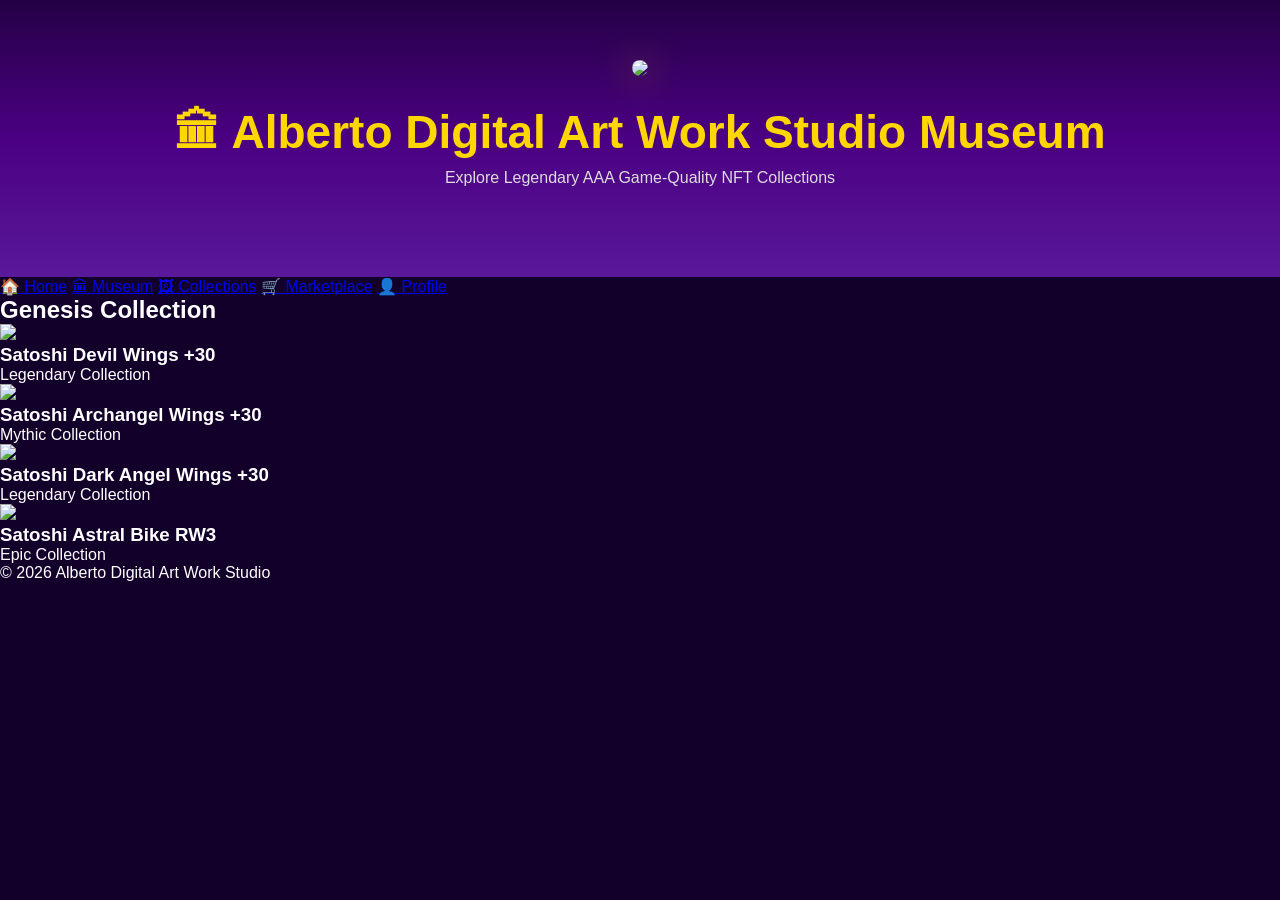
==== museum.html @ 894cdd67 "Create museum.html" ====
<!DOCTYPE html>
<html lang="en">

<head>

<meta charset="UTF-8">
<meta name="viewport" content="width=device-width, initial-scale=1.0">

<title>Alberto Museum</title>

<link rel="stylesheet" href="index.css">

</head>

<body>

<header class="hero">

<img src="images/alberto-banner.png" class="hero-logo">

<h1>🏛 Alberto Digital Art Work Studio Museum</h1>

<p class="subtitle">

Explore Legendary AAA Game-Quality NFT Collections

</p>

</header>

<nav class="navbar">

<a href="index.html">🏠 Home</a>

<a href="museum.html">🏛 Museum</a>

<a href="#">🖼 Collections</a>

<a href="#">🛒 Marketplace</a>

<a href="#">👤 Profile</a>

</nav>

<section class="featured">

<h2>Genesis Collection</h2>

<div class="grid">

<div class="card">

<img src="images/nft1.jpg">

<h3>Satoshi Devil Wings +30</h3>

<p>Legendary Collection</p>

</div>

<div class="card">

<img src="images/nft2.jpg">

<h3>Satoshi Archangel Wings +30</h3>

<p>Mythic Collection</p>

</div>

<div class="card">

<img src="images/nft3.jpg">

<h3>Satoshi Dark Angel Wings +30</h3>

<p>Legendary Collection</p>

</div>

<div class="card">

<img src="images/nft4.jpg">

<h3>Satoshi Astral Bike RW3</h3>

<p>Epic Collection</p>

</div>

</div>

</section>

<footer>

© 2026 Alberto Digital Art Work Studio

</footer>

</body>

</html>
---- index.css ----
*{
    margin:0;
    padding:0;
    box-sizing:border-box;
    font-family:Arial, Helvetica, sans-serif;
}

body{
    background:#12002b;
    color:white;
}

/* HERO */

.hero{
    text-align:center;
    padding:60px 20px;
    background:linear-gradient(180deg,#240046,#4b0082,#5a189a);
}

.hero-logo{
    width:360px;
    max-width:90%;
    border-radius:20px;
    margin-bottom:25px;
    box-shadow:0 0 35px rgba(255,215,0,.45);
}

.hero h1{
    color:#FFD700;
    font-size:46px;
    margin-bottom:10px;
}

.tagline{
    font-size:22px;
    margin-bottom:10px;
}

.subtitle{
    color:#dddddd;
    margin-bottom:30px;
}

#loginBtn{
    background:#FFD700
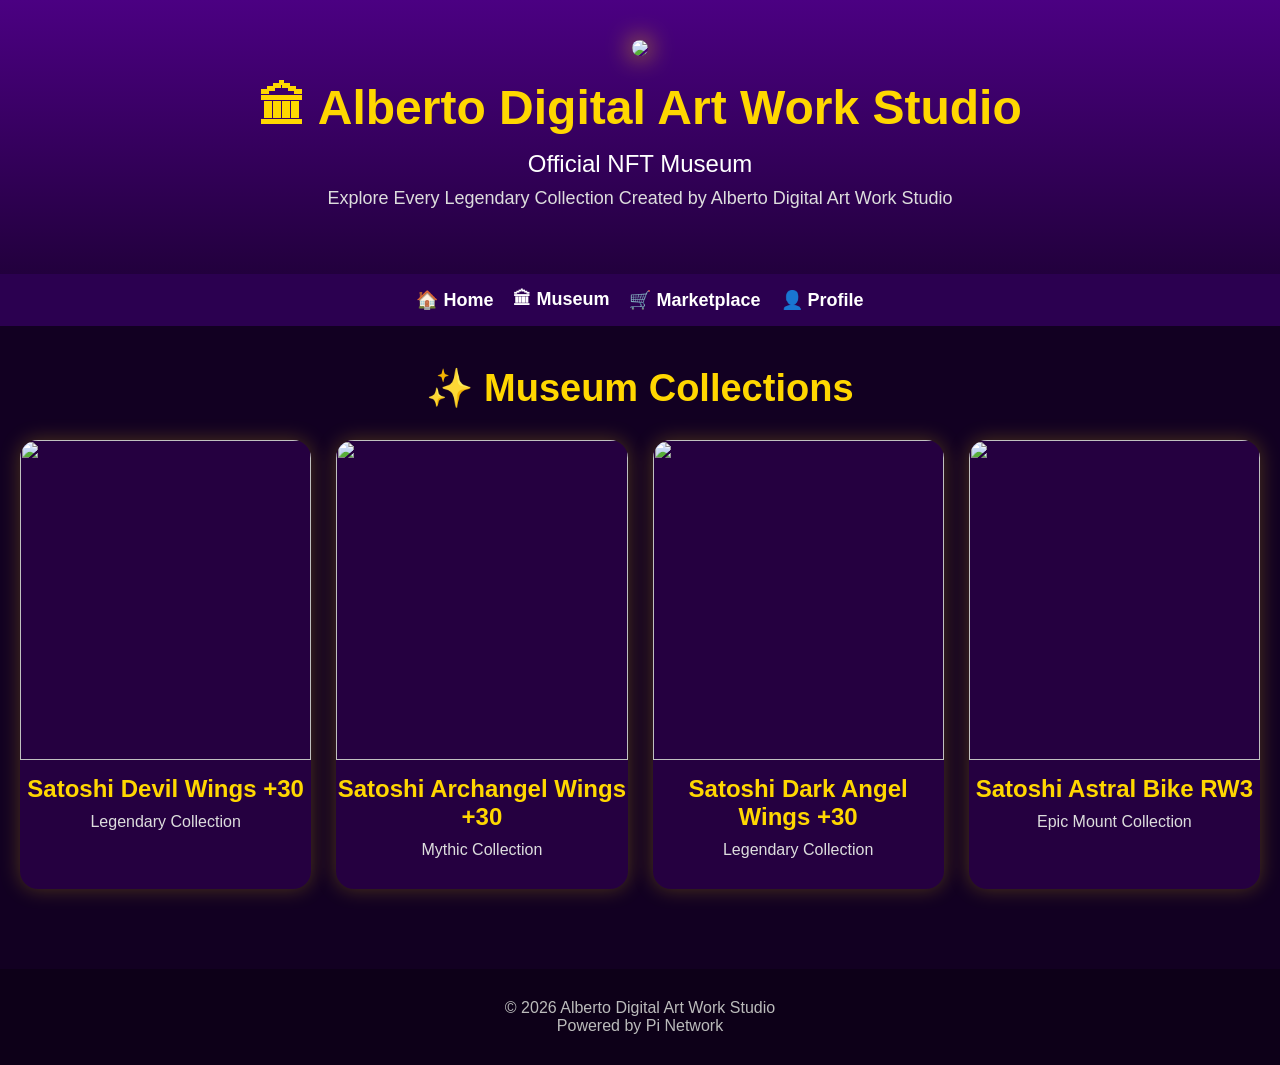
==== commit ea6851dc: "Update museum.html" ====
--- a/museum.html
+++ b/museum.html
@@ -2,11 +2,10 @@
 <html lang="en">
 
 <head>
-
 <meta charset="UTF-8">
 <meta name="viewport" content="width=device-width, initial-scale=1.0">
 
-<title>Alberto Museum</title>
+<title>Alberto Digital Art Work Studio Museum</title>
 
 <link rel="stylesheet" href="index.css">
 
@@ -18,12 +17,14 @@
 
 <img src="images/alberto-banner.png" class="hero-logo">
 
-<h1>🏛 Alberto Digital Art Work Studio Museum</h1>
+<h1>🏛 Alberto Digital Art Work Studio</h1>
+
+<p class="tagline">
+Official NFT Museum
+</p>
 
 <p class="subtitle">
-
-Explore Legendary AAA Game-Quality NFT Collections
-
+Explore Every Legendary Collection Created by Alberto Digital Art Work Studio
 </p>
 
 </header>
@@ -34,58 +35,40 @@
 
 <a href="museum.html">🏛 Museum</a>
 
-<a href="#">🖼 Collections</a>
+<a href="marketplace.html">🛒 Marketplace</a>
 
-<a href="#">🛒 Marketplace</a>
-
-<a href="#">👤 Profile</a>
+<a href="profile.html">👤 Profile</a>
 
 </nav>
 
 <section class="featured">
 
-<h2>Genesis Collection</h2>
+<h2>✨ Museum Collections</h2>
 
 <div class="grid">
 
 <div class="card">
-
-<img src="images/nft1.jpg">
-
+<img src="images/satoshi-devil-wing.jpg">
 <h3>Satoshi Devil Wings +30</h3>
-
 <p>Legendary Collection</p>
-
 </div>
 
 <div class="card">
-
-<img src="images/nft2.jpg">
-
+<img src="images/satoshi-archangel.jpg">
 <h3>Satoshi Archangel Wings +30</h3>
-
 <p>Mythic Collection</p>
-
 </div>
 
 <div class="card">
-
-<img src="images/nft3.jpg">
-
+<img src="images/satoshi-darkangel.jpg">
 <h3>Satoshi Dark Angel Wings +30</h3>
-
 <p>Legendary Collection</p>
-
 </div>
 
 <div class="card">
-
-<img src="images/nft4.jpg">
-
+<img src="images/rw3-bike.jpg">
 <h3>Satoshi Astral Bike RW3</h3>
-
-<p>Epic Collection</p>
-
+<p>Epic Mount Collection</p>
 </div>
 
 </div>
@@ -94,10 +77,11 @@
 
 <footer>
 
-© 2026 Alberto Digital Art Work Studio
+<p>© 2026 Alberto Digital Art Work Studio</p>
+
+<p>Powered by Pi Network</p>
 
 </footer>
 
 </body>
-
 </html>
--- a/index.css
+++ b/index.css
@@ -1,46 +1,181 @@
 *{
-    margin:0;
-    padding:0;
-    box-sizing:border-box;
-    font-family:Arial, Helvetica, sans-serif;
+margin:0;
+padding:0;
+box-sizing:border-box;
+font-family:Arial,sans-serif;
 }
 
 body{
-    background:#12002b;
-    color:white;
+background:#120022;
+color:white;
 }
 
-/* HERO */
-
 .hero{
-    text-align:center;
-    padding:60px 20px;
-    background:linear-gradient(180deg,#240046,#4b0082,#5a189a);
+background:linear-gradient(180deg,#4b0082,#22003d);
+text-align:center;
+padding:40px 20px;
 }
 
 .hero-logo{
-    width:360px;
-    max-width:90%;
-    border-radius:20px;
-    margin-bottom:25px;
-    box-shadow:0 0 35px rgba(255,215,0,.45);
+width:300px;
+max-width:90%;
+border-radius:20px;
+margin-bottom:20px;
+box-shadow:0 0 25px gold;
 }
 
 .hero h1{
-    color:#FFD700;
-    font-size:46px;
-    margin-bottom:10px;
+font-size:48px;
+color:#FFD700;
+margin-bottom:15px;
 }
 
 .tagline{
-    font-size:22px;
-    margin-bottom:10px;
+font-size:24px;
+color:white;
+margin-bottom:10px;
 }
 
 .subtitle{
-    color:#dddddd;
-    margin-bottom:30px;
+font-size:18px;
+color:#dddddd;
+margin-bottom:25px;
 }
 
 #loginBtn{
-    background:#FFD700+background:#FFD700;
+color:#000;
+padding:15px 40px;
+border:none;
+border-radius:12px;
+font-size:20px;
+font-weight:bold;
+cursor:pointer;
+transition:.3s;
+}
+
+#loginBtn:hover{
+background:white;
+transform:scale(1.05);
+}
+
+.navbar{
+display:flex;
+justify-content:center;
+flex-wrap:wrap;
+gap:20px;
+background:#2b0050;
+padding:15px;
+}
+
+.navbar a{
+color:white;
+text-decoration:none;
+font-size:18px;
+font-weight:bold;
+}
+
+.navbar a:hover{
+color:#FFD700;
+}
+
+.featured{
+padding:40px 20px;
+text-align:center;
+}
+
+.featured h2{
+font-size:38px;
+color:#FFD700;
+margin-bottom:10px;
+}
+
+.grid{
+display:grid;
+grid-template-columns:repeat(auto-fit,minmax(260px,1fr));
+gap:25px;
+margin-top:30px;
+}
+
+.card{
+background:#250040;
+border-radius:18px;
+overflow:hidden;
+box-shadow:0 0 20px rgba(255,215,0,.25);
+transition:.3s;
+padding-bottom:20px;
+}
+
+.card:hover{
+transform:translateY(-10px);
+box-shadow:0 0 30px gold;
+}
+
+.card img{
+width:100%;
+height:320px;
+object-fit:cover;
+display:block;
+}
+
+.card h3{
+margin-top:15px;
+font-size:24px;
+color:#FFD700;
+}
+
+.card p{
+margin:10px;
+color:#ddd;
+}
+
+.card button{
+background:#FFD700;
+color:black;
+border:none;
+padding:12px 25px;
+border-radius:10px;
+font-weight:bold;
+cursor:pointer;
+transition:.3s;
+}
+
+.card button:hover{
+background:white;
+}
+
+.museum{
+text-align:center;
+padding:60px 20px;
+background:#1b0033;
+}
+
+.museum h2{
+font-size:36px;
+color:#FFD700;
+margin-bottom:20px;
+}
+
+.museum p{
+font-size:18px;
+margin-bottom:25px;
+}
+
+.museum button{
+background:#FFD700;
+color:black;
+padding:15px 35px;
+border:none;
+border-radius:12px;
+font-size:20px;
+font-weight:bold;
+cursor:pointer;
+}
+
+footer{
+background:#0d0018;
+text-align:center;
+padding:30px;
+margin-top:40px;
+color:#bbb;
+}
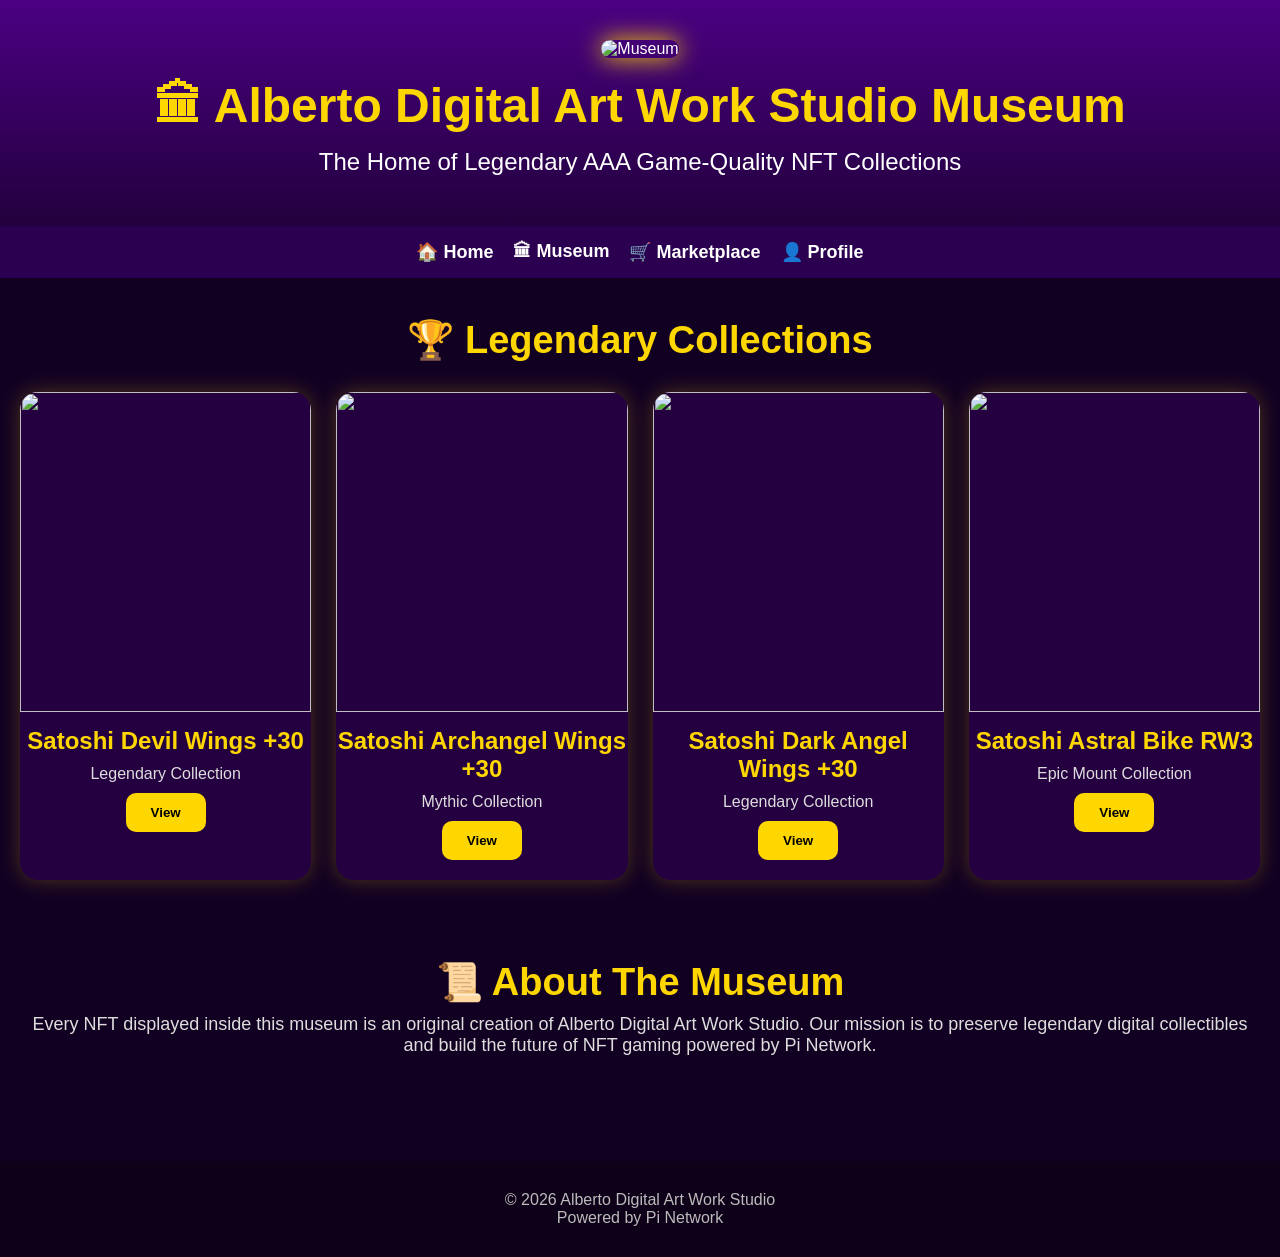
==== commit a9d9edae: "Update museum.html" ====
--- a/museum.html
+++ b/museum.html
@@ -2,6 +2,7 @@
 <html lang="en">
 
 <head>
+
 <meta charset="UTF-8">
 <meta name="viewport" content="width=device-width, initial-scale=1.0">
 
@@ -15,16 +16,14 @@
 
 <header class="hero">
 
-<img src="images/alberto-banner.png" class="hero-logo">
+<img src="images/alberto-banner.png"
+class="hero-logo"
+alt="Museum">
 
-<h1>🏛 Alberto Digital Art Work Studio</h1>
+<h1>🏛 Alberto Digital Art Work Studio Museum</h1>
 
 <p class="tagline">
-Official NFT Museum
-</p>
-
-<p class="subtitle">
-Explore Every Legendary Collection Created by Alberto Digital Art Work Studio
+The Home of Legendary AAA Game-Quality NFT Collections
 </p>
 
 </header>
@@ -43,45 +42,84 @@
 
 <section class="featured">
 
-<h2>✨ Museum Collections</h2>
+<h2>🏆 Legendary Collections</h2>
 
 <div class="grid">
 
 <div class="card">
+
 <img src="images/satoshi-devil-wing.jpg">
+
 <h3>Satoshi Devil Wings +30</h3>
+
 <p>Legendary Collection</p>
+
+<button>View</button>
+
 </div>
 
 <div class="card">
+
 <img src="images/satoshi-archangel.jpg">
+
 <h3>Satoshi Archangel Wings +30</h3>
+
 <p>Mythic Collection</p>
+
+<button>View</button>
+
 </div>
 
 <div class="card">
+
 <img src="images/satoshi-darkangel.jpg">
+
 <h3>Satoshi Dark Angel Wings +30</h3>
+
 <p>Legendary Collection</p>
+
+<button>View</button>
+
 </div>
 
 <div class="card">
+
 <img src="images/rw3-bike.jpg">
+
 <h3>Satoshi Astral Bike RW3</h3>
+
 <p>Epic Mount Collection</p>
+
+<button>View</button>
+
 </div>
 
 </div>
 
 </section>
 
+<section class="featured">
+
+<h2>📜 About The Museum</h2>
+
+<p class="subtitle">
+
+Every NFT displayed inside this museum is an original creation of Alberto Digital Art Work Studio.
+
+Our mission is to preserve legendary digital collectibles and build the future of NFT gaming powered by Pi Network.
+
+</p>
+
+</section>
+
 <footer>
 
-<p>© 2026 Alberto Digital Art Work Studio</p>
+<p>
+© 2026 Alberto Digital Art Work Studio
+</p>
 
-<p>Powered by Pi Network</p>
+<p>
+Powered by Pi Network
+</p>
 
-</footer>
-
-</body>
-</html>+</footer
